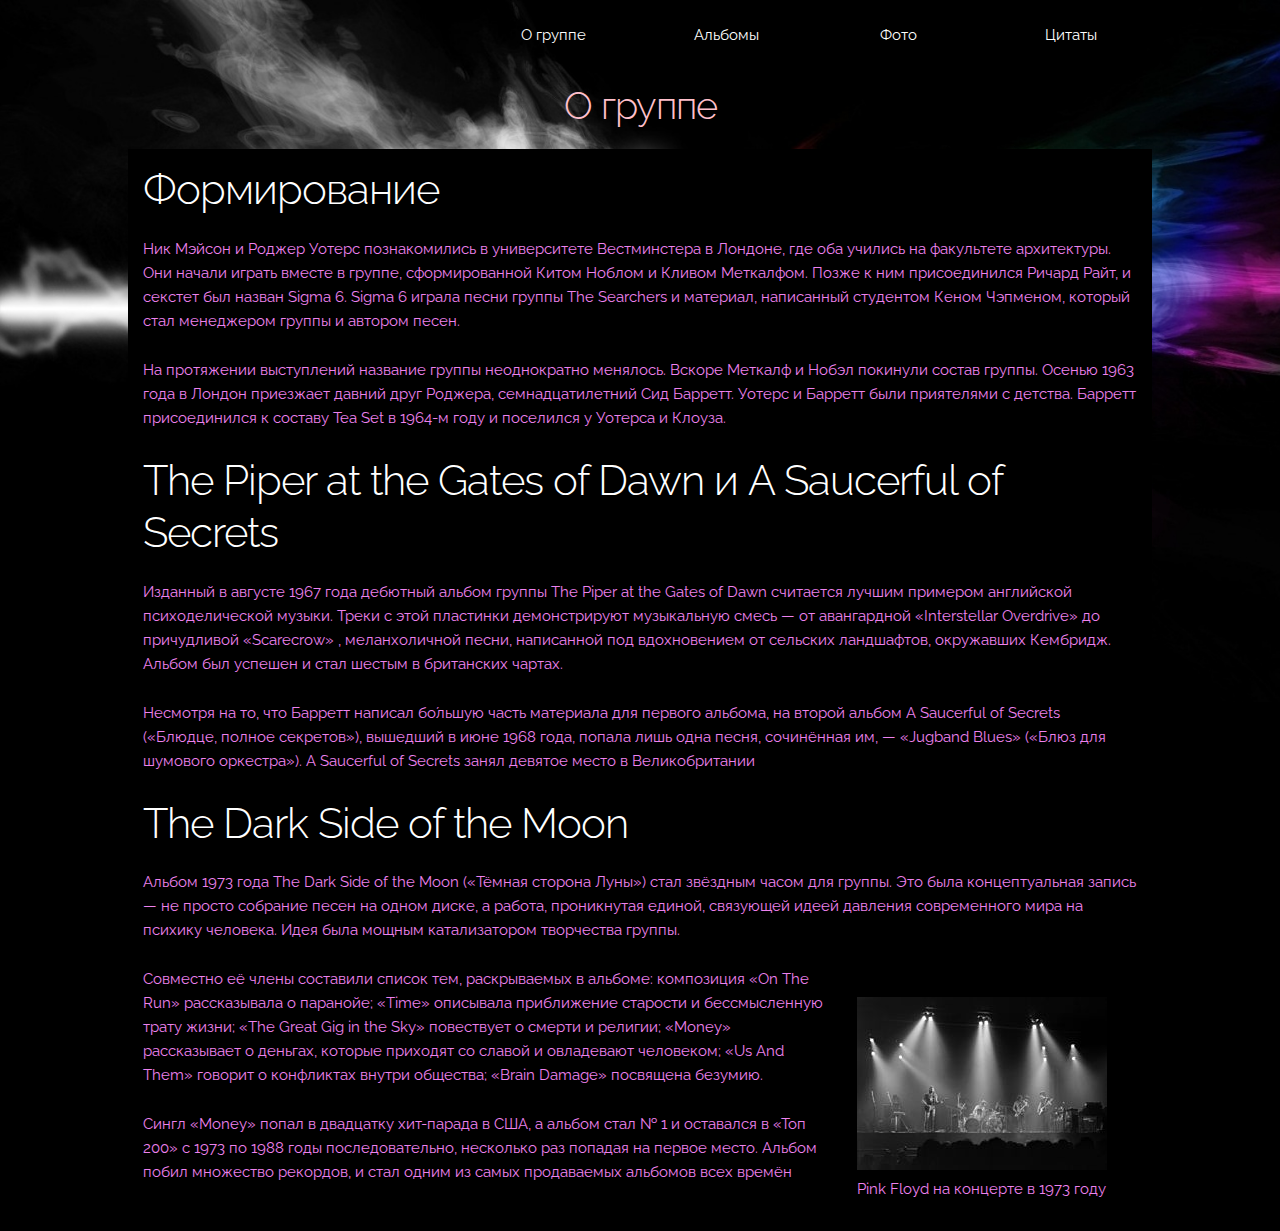
==== about.html @ 66c6d863 "first commit" ====
<!DOCTYPE html>
<html lang="ru">
<head>


    <meta charset="utf-8">
    <title>Фан сайт группы Pink Floyd</title>
    <meta name="description" content="">
    <meta name="author" content="">


    <meta name="viewport" content="width=device-width, initial-scale=1">


    <link href="//fonts.googleapis.com/css?family=Raleway:400,300,600" rel="stylesheet" type="text/css">


    <link rel="stylesheet" href="normalize.css">
    <link rel="stylesheet" href="skeleton.css">
    <link rel="stylesheet" href="style.css">
    <style>
        h1 {
			text-align : center;
			font-size : 2.5em;
			color : pink;
		}
		#info {
			background-color : #000000;
			color : violet;
		}
		#info > h2 {
			color : #ffffff;
		}
    </style>
    <!-- Favicon
    –––––––––––––––––––––––––––––––––––––––––––––––––– -->
    <!-- <link rel="icon" type="image/png" href="images/favicon.png"> -->

</head>
<body>

<div class="container">
	<div class="row">
		<div class="four columns">
			&nbsp;
		</div>
		<div class="two columns nav">
            <a href="about.html">О группе</a>
        </div>
        <div class="two columns nav">
            <a href="disks.html">Альбомы</a>
        </div>
        <div class="two columns nav">
            <a href="photoalbum.html">Фото</a>
        </div>
        <div class="two columns nav">
            <a href="contacts.html">Цитаты</a>
        </div>
    </div>
	<h1>
		О группе
	</h1>
	<div id="info">
		<h2>Формирование</h2>
		<p>
			Ник Мэйсон и Роджер Уотерс познакомились в университете Вестминстера в Лондоне, где оба учились на факультете архитектуры. Они начали играть вместе в группе, сформированной Китом Ноблом и Кливом Меткалфом. Позже к ним присоединился Ричард Райт, и секстет был назван Sigma 6.  Sigma 6 играла песни группы The Searchers и материал, написанный студентом Кеном Чэпменом, который стал менеджером группы и автором песен.
		</p>
		<p>
			На протяжении выступлений название группы неоднократно менялось. Вскоре Меткалф и Нобэл покинули состав группы. Осенью 1963 года в Лондон приезжает давний друг Роджера, семнадцатилетний Сид Барретт. Уотерс и Барретт были приятелями с детства. Барретт присоединился к составу Tea Set в 1964-м году и поселился у Уотерса и Клоуза.
		</p>
		<h2>The Piper at the Gates of Dawn и A Saucerful of Secrets</h2>
		<p>
			Изданный в августе 1967 года дебютный альбом группы The Piper at the Gates of Dawn считается лучшим примером английской психоделической музыки. Треки с этой пластинки демонстрируют музыкальную смесь — от авангардной «Interstellar Overdrive» до причудливой «Scarecrow» , меланхоличной песни, написанной под вдохновением от сельских ландшафтов, окружавших Кембридж. Альбом был успешен и стал шестым в британских чартах.
		</p>
		<p>
			Несмотря на то, что Барретт написал бо́льшую часть материала для первого альбома, на второй альбом A Saucerful of Secrets («Блюдце, полное секретов»), вышедший в июне 1968 года, попала лишь одна песня, сочинённая им, — «Jugband Blues» («Блюз для шумового оркестра»). A Saucerful of Secrets занял девятое место в Великобритании
		</p>
		<h2>The Dark Side of the Moon</h2>
		<p>
			Альбом 1973 года The Dark Side of the Moon («Тёмная сторона Луны») стал звёздным часом для группы. Это была концептуальная запись — не просто собрание песен на одном диске, а работа, проникнутая единой, связующей идеей давления современного мира на психику человека. Идея была мощным катализатором творчества группы.
		</p>
		<div class="right image">
			<img src="./images/desc-img-1.jpg" alt="Pink Floyd на концерте в 1973 году"><br>
			Pink Floyd на концерте в 1973 году
		</div>
		<p>
			Совместно её члены составили список тем, раскрываемых в альбоме: композиция «On The Run» рассказывала о паранойе; «Time» описывала приближение старости и бессмысленную трату жизни; «The Great Gig in the Sky» повествует о смерти и религии; «Money» рассказывает о деньгах, которые приходят со славой и овладевают человеком; «Us And Them» говорит о конфликтах внутри общества; «Brain Damage» посвящена безумию.
		</p>
		<p>
			Сингл «Money» попал в двадцатку хит-парада в США, а альбом стал № 1  и оставался в «Топ 200» с 1973 по 1988 годы последовательно, несколько раз попадая на первое место. Альбом побил множество рекордов, и стал одним из самых продаваемых альбомов всех времён
		</p>
	</div>
</div>
</body>
</html>
---- skeleton.css ----
/*
* Skeleton V2.0.4
* Copyright 2014, Dave Gamache
* www.getskeleton.com
* Free to use under the MIT license.
* http://www.opensource.org/licenses/mit-license.php
* 12/29/2014
*/


/* Table of contents
––––––––––––––––––––––––––––––––––––––––––––––––––
- Grid
- Base Styles
- Typography
- Links
- Buttons
- Forms
- Lists
- Code
- Tables
- Spacing
- Utilities
- Clearing
- Media Queries
*/


/* Grid
–––––––––––––––––––––––––––––––––––––––––––––––––– */
.container {
  position: relative;
  width: 100%;
  max-width: 960px;
  margin: 0 auto;
  padding: 0 20px;
  box-sizing: border-box; }
.column,
.columns {
  width: 100%;
  float: left;
  box-sizing: border-box; }

/* For devices larger than 400px */
@media (min-width: 400px) {
  .container {
    width: 85%;
    padding: 0; }
}

/* For devices larger than 550px */
@media (min-width: 550px) {
  .container {
    width: 80%; }
  .column,
  .columns {
    margin-left: 4%; }
  .column:first-child,
  .columns:first-child {
    margin-left: 0; }

  .one.column,
  .one.columns                    { width: 4.66666666667%; }
  .two.columns                    { width: 13.3333333333%; }
  .three.columns                  { width: 22%;            }
  .four.columns                   { width: 30.6666666667%; }
  .five.columns                   { width: 39.3333333333%; }
  .six.columns                    { width: 48%;            }
  .seven.columns                  { width: 56.6666666667%; }
  .eight.columns                  { width: 65.3333333333%; }
  .nine.columns                   { width: 74.0%;          }
  .ten.columns                    { width: 82.6666666667%; }
  .eleven.columns                 { width: 91.3333333333%; }
  .twelve.columns                 { width: 100%; margin-left: 0; }

  .one-third.column               { width: 30.6666666667%; }
  .two-thirds.column              { width: 65.3333333333%; }

  .one-half.column                { width: 48%; }

  /* Offsets */
  .offset-by-one.column,
  .offset-by-one.columns          { margin-left: 8.66666666667%; }
  .offset-by-two.column,
  .offset-by-two.columns          { margin-left: 17.3333333333%; }
  .offset-by-three.column,
  .offset-by-three.columns        { margin-left: 26%;            }
  .offset-by-four.column,
  .offset-by-four.columns         { margin-left: 34.6666666667%; }
  .offset-by-five.column,
  .offset-by-five.columns         { margin-left: 43.3333333333%; }
  .offset-by-six.column,
  .offset-by-six.columns          { margin-left: 52%;            }
  .offset-by-seven.column,
  .offset-by-seven.columns        { margin-left: 60.6666666667%; }
  .offset-by-eight.column,
  .offset-by-eight.columns        { margin-left: 69.3333333333%; }
  .offset-by-nine.column,
  .offset-by-nine.columns         { margin-left: 78.0%;          }
  .offset-by-ten.column,
  .offset-by-ten.columns          { margin-left: 86.6666666667%; }
  .offset-by-eleven.column,
  .offset-by-eleven.columns       { margin-left: 95.3333333333%; }

  .offset-by-one-third.column,
  .offset-by-one-third.columns    { margin-left: 34.6666666667%; }
  .offset-by-two-thirds.column,
  .offset-by-two-thirds.columns   { margin-left: 69.3333333333%; }

  .offset-by-one-half.column,
  .offset-by-one-half.columns     { margin-left: 52%; }

}


/* Base Styles
–––––––––––––––––––––––––––––––––––––––––––––––––– */
/* NOTE
html is set to 62.5% so that all the REM measurements throughout Skeleton
are based on 10px sizing. So basically 1.5rem = 15px :) */
html {
  font-size: 62.5%; }
body {
  font-size: 1.5em; /* currently ems cause chrome bug misinterpreting rems on body element */
  line-height: 1.6;
  font-weight: 400;
  font-family: "Raleway", "HelveticaNeue", "Helvetica Neue", Helvetica, Arial, sans-serif;
  color: #222; }


/* Typography
–––––––––––––––––––––––––––––––––––––––––––––––––– */
h1, h2, h3, h4, h5, h6 {
  margin-top: 0;
  margin-bottom: 2rem;
  font-weight: 300; }
h1 { font-size: 4.0rem; line-height: 1.2;  letter-spacing: -.1rem;}
h2 { font-size: 3.6rem; line-height: 1.25; letter-spacing: -.1rem; }
h3 { font-size: 3.0rem; line-height: 1.3;  letter-spacing: -.1rem; }
h4 { font-size: 2.4rem; line-height: 1.35; letter-spacing: -.08rem; }
h5 { font-size: 1.8rem; line-height: 1.5;  letter-spacing: -.05rem; }
h6 { font-size: 1.5rem; line-height: 1.6;  letter-spacing: 0; }

/* Larger than phablet */
@media (min-width: 550px) {
  h1 { font-size: 5.0rem; }
  h2 { font-size: 4.2rem; }
  h3 { font-size: 3.6rem; }
  h4 { font-size: 3.0rem; }
  h5 { font-size: 2.4rem; }
  h6 { font-size: 1.5rem; }
}

p {
  margin-top: 0; }


/* Links
–––––––––––––––––––––––––––––––––––––––––––––––––– */
a {
  color: #1EAEDB; }
a:hover {
  color: #0FA0CE; }


/* Buttons
–––––––––––––––––––––––––––––––––––––––––––––––––– */
.button,
button,
input[type="submit"],
input[type="reset"],
input[type="button"] {
  display: inline-block;
  height: 38px;
  padding: 0 30px;
  color: #555;
  text-align: center;
  font-size: 11px;
  font-weight: 600;
  line-height: 38px;
  letter-spacing: .1rem;
  text-transform: uppercase;
  text-decoration: none;
  white-space: nowrap;
  background-color: transparent;
  border-radius: 4px;
  border: 1px solid #bbb;
  cursor: pointer;
  box-sizing: border-box; }
.button:hover,
button:hover,
input[type="submit"]:hover,
input[type="reset"]:hover,
input[type="button"]:hover,
.button:focus,
button:focus,
input[type="submit"]:focus,
input[type="reset"]:focus,
input[type="button"]:focus {
  color: #333;
  border-color: #888;
  outline: 0; }
.button.button-primary,
button.button-primary,
input[type="submit"].button-primary,
input[type="reset"].button-primary,
input[type="button"].button-primary {
  color: #FFF;
  background-color: #33C3F0;
  border-color: #33C3F0; }
.button.button-primary:hover,
button.button-primary:hover,
input[type="submit"].button-primary:hover,
input[type="reset"].button-primary:hover,
input[type="button"].button-primary:hover,
.button.button-primary:focus,
button.button-primary:focus,
input[type="submit"].button-primary:focus,
input[type="reset"].button-primary:focus,
input[type="button"].button-primary:focus {
  color: #FFF;
  background-color: #1EAEDB;
  border-color: #1EAEDB; }


/* Forms
–––––––––––––––––––––––––––––––––––––––––––––––––– */
input[type="email"],
input[type="number"],
input[type="search"],
input[type="text"],
input[type="tel"],
input[type="url"],
input[type="password"],
textarea,
select {
  height: 38px;
  padding: 6px 10px; /* The 6px vertically centers text on FF, ignored by Webkit */
  background-color: #fff;
  border: 1px solid #D1D1D1;
  border-radius: 4px;
  box-shadow: none;
  box-sizing: border-box; }
/* Removes awkward default styles on some inputs for iOS */
input[type="email"],
input[type="number"],
input[type="search"],
input[type="text"],
input[type="tel"],
input[type="url"],
input[type="password"],
textarea {
  -webkit-appearance: none;
     -moz-appearance: none;
          appearance: none; }
textarea {
  min-height: 65px;
  padding-top: 6px;
  padding-bottom: 6px; }
input[type="email"]:focus,
input[type="number"]:focus,
input[type="search"]:focus,
input[type="text"]:focus,
input[type="tel"]:focus,
input[type="url"]:focus,
input[type="password"]:focus,
textarea:focus,
select:focus {
  border: 1px solid #33C3F0;
  outline: 0; }
label,
legend {
  display: block;
  margin-bottom: .5rem;
  font-weight: 600; }
fieldset {
  padding: 0;
  border-width: 0; }
input[type="checkbox"],
input[type="radio"] {
  display: inline; }
label > .label-body {
  display: inline-block;
  margin-left: .5rem;
  font-weight: normal; }


/* Lists
–––––––––––––––––––––––––––––––––––––––––––––––––– */
ul {
  list-style: circle inside; }
ol {
  list-style: decimal inside; }
ol, ul {
  padding-left: 0;
  margin-top: 0; }
ul ul,
ul ol,
ol ol,
ol ul {
  margin: 1.5rem 0 1.5rem 3rem;
  font-size: 90%; }
li {
  margin-bottom: 1rem; }


/* Code
–––––––––––––––––––––––––––––––––––––––––––––––––– */
code {
  padding: .2rem .5rem;
  margin: 0 .2rem;
  font-size: 90%;
  white-space: nowrap;
  background: #F1F1F1;
  border: 1px solid #E1E1E1;
  border-radius: 4px; }
pre > code {
  display: block;
  padding: 1rem 1.5rem;
  white-space: pre; }


/* Tables
–––––––––––––––––––––––––––––––––––––––––––––––––– */
th,
td {
  padding: 12px 15px;
  text-align: left;
  border-bottom: 1px solid #E1E1E1; }
th:first-child,
td:first-child {
  padding-left: 0; }
th:last-child,
td:last-child {
  padding-right: 0; }


/* Spacing
–––––––––––––––––––––––––––––––––––––––––––––––––– */
button,
.button {
  margin-bottom: 1rem; }
input,
textarea,
select,
fieldset {
  margin-bottom: 1.5rem; }
pre,
blockquote,
dl,
figure,
table,
p,
ul,
ol,
form {
  margin-bottom: 2.5rem; }


/* Utilities
–––––––––––––––––––––––––––––––––––––––––––––––––– */
.u-full-width {
  width: 100%;
  box-sizing: border-box; }
.u-max-full-width {
  max-width: 100%;
  box-sizing: border-box; }
.u-pull-right {
  float: right; }
.u-pull-left {
  float: left; }


/* Misc
–––––––––––––––––––––––––––––––––––––––––––––––––– */
hr {
  margin-top: 3rem;
  margin-bottom: 3.5rem;
  border-width: 0;
  border-top: 1px solid #E1E1E1; }


/* Clearing
–––––––––––––––––––––––––––––––––––––––––––––––––– */

/* Self Clearing Goodness */
.container:after,
.row:after,
.u-cf {
  content: "";
  display: table;
  clear: both; }


/* Media Queries
–––––––––––––––––––––––––––––––––––––––––––––––––– */
/*
Note: The best way to structure the use of media queries is to create the queries
near the relevant code. For example, if you wanted to change the styles for buttons
on small devices, paste the mobile query code up in the buttons section and style it
there.
*/


/* Larger than mobile */
@media (min-width: 400px) {}

/* Larger than phablet (also point when grid becomes active) */
@media (min-width: 550px) {}

/* Larger than tablet */
@media (min-width: 750px) {}

/* Larger than desktop */
@media (min-width: 1000px) {}

/* Larger than Desktop HD */
@media (min-width: 1200px) {}
---- style.css ----
html, body {
    height : 100%;
    }
body {
    background: url(images/back_main.jpg) 0% 0% no-repeat;
    background-size: 100% auto;
    background-color : #000000;
}
#up-bar {
    border-bottom-width : 1px;
}
div {
	padding : 1em;
}
.left {
	float : left;
}
.right {
	float : right;
}
.clear {
	clear : both;
}
.image {
	padding : 2em;
}
.nav {
    text-align : center;
	padding : 0.5em;
}
.nav > a {
    color : #ffffff;
    text-decoration : none;
}
.container {
     max-width : 100%;
 }
@media (max-width: 550px) {
    .nav {
        width : 100%;
    }
}
@media (min-width: 550px) {
    .nav {
        width : 10em;
    }
}
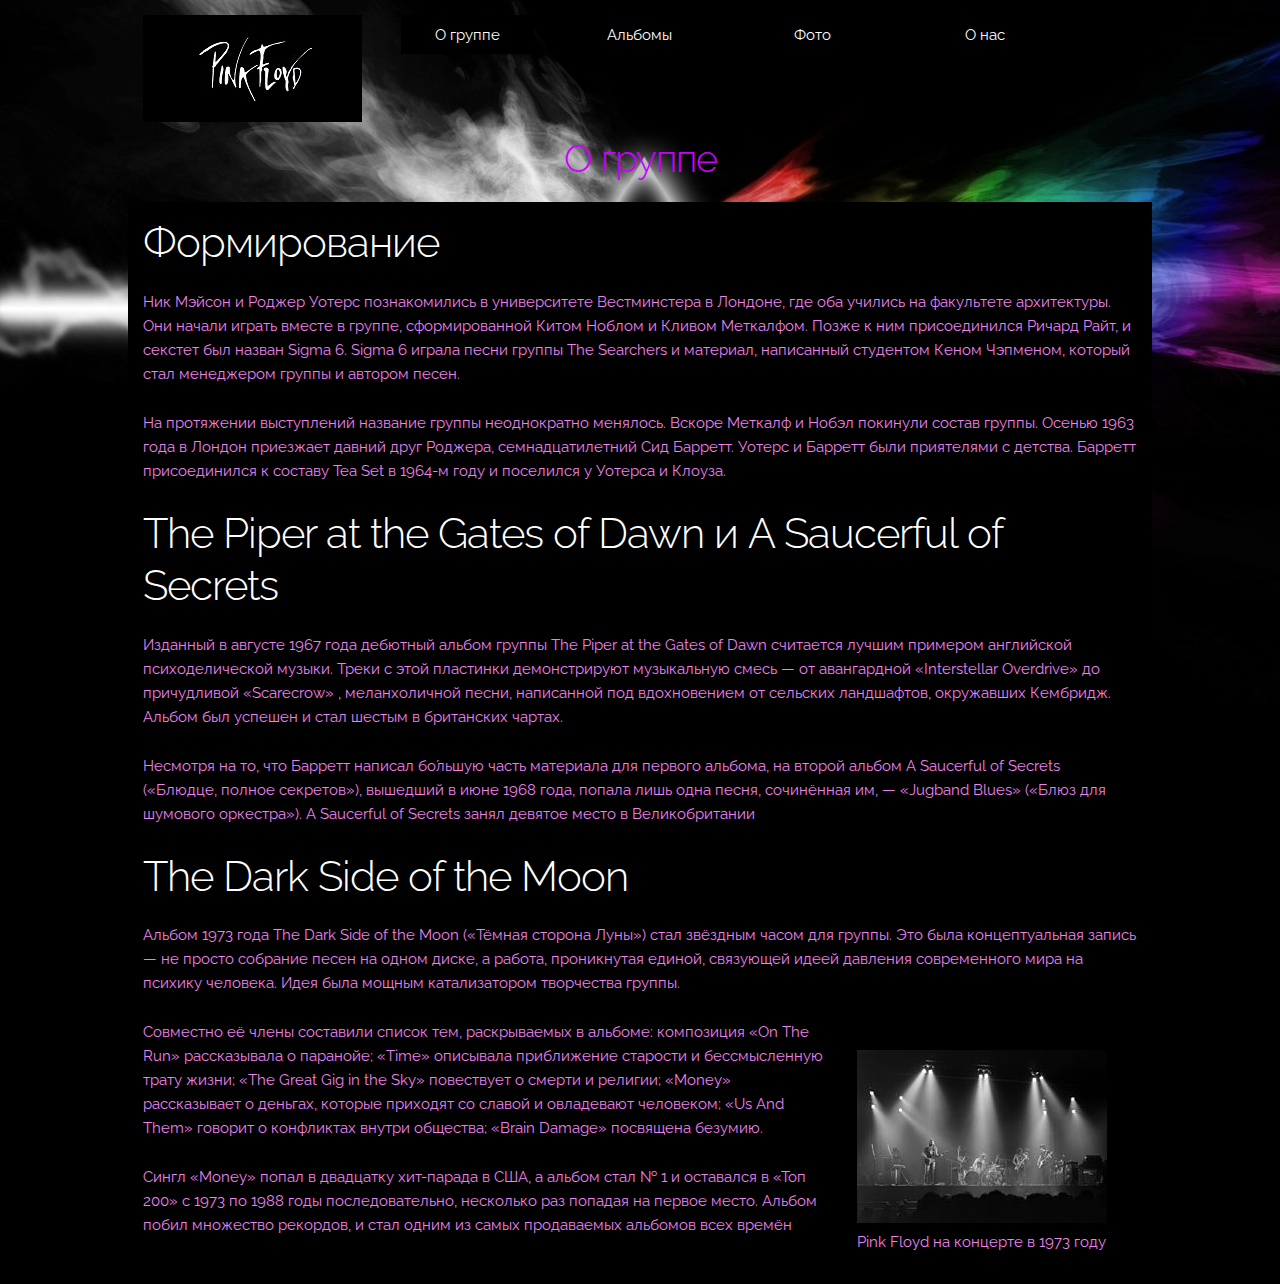
==== commit 71349485: "Final improvements. Last commit before release." ====
--- a/about.html
+++ b/about.html
@@ -19,11 +19,6 @@
     <link rel="stylesheet" href="skeleton.css">
     <link rel="stylesheet" href="style.css">
     <style>
-        h1 {
-			text-align : center;
-			font-size : 2.5em;
-			color : pink;
-		}
 		#info {
 			background-color : #000000;
 			color : violet;
@@ -32,18 +27,17 @@
 			color : #ffffff;
 		}
     </style>
-    <!-- Favicon
-    –––––––––––––––––––––––––––––––––––––––––––––––––– -->
-    <!-- <link rel="icon" type="image/png" href="images/favicon.png"> -->
-
 </head>
 <body>
 
 <div class="container">
 	<div class="row">
-		<div class="four columns">
-			&nbsp;
+		<div class="three columns nav">
+			<a href="index.html">
+				<img class="u-max-full-width" src="images/pink-floyd-logo.jpg" alt="logo">
+			</a>
 		</div>
+		
 		<div class="two columns nav">
             <a href="about.html">О группе</a>
         </div>
@@ -54,7 +48,7 @@
             <a href="photoalbum.html">Фото</a>
         </div>
         <div class="two columns nav">
-            <a href="contacts.html">Цитаты</a>
+            <a href="contacts.html">О нас</a>
         </div>
     </div>
 	<h1>
--- a/style.css
+++ b/style.css
@@ -27,6 +27,7 @@
 .nav {
     text-align : center;
 	padding : 0.5em;
+	background-color : #000000;
 }
 .nav > a {
     color : #ffffff;
@@ -44,4 +45,9 @@
     .nav {
         width : 10em;
     }
+}
+h1 {
+	text-align : center;
+	font-size : 2.5em;
+	color : #cc00ff;
 }